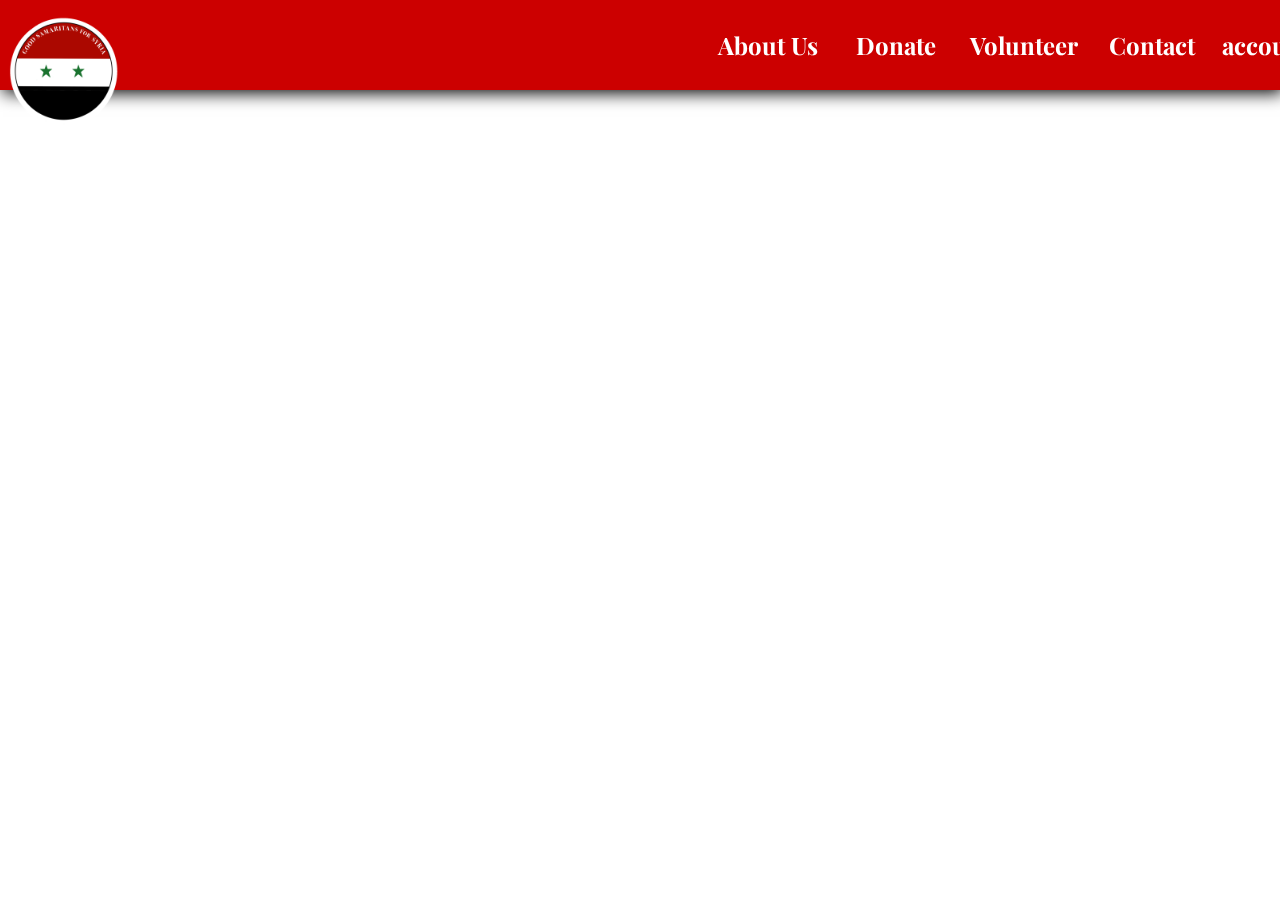
==== about_us.html @ 92abfdda "fixed toolbar" ====
<!DOCTYPE html>
<html>

<head>

  <link rel="stylesheet" href="style.css">

</head>

<body>
  <div class="toolbar">
    <a class="home" href="index.html"><img src="images/logo.png"></a>
    <button onclick="window.location.href='about_us.html';">About Us</button>
    <button onclick="window.location.href='donate.html';">Donate</button>
    <button onclick="window.location.href='volunteer.html';">Volunteer</button>
    <button onclick="window.location.href='index.html#contact_link';">Contact</button>
    <button id="account" ><span class="material-symbols-outlined">account_circle</span></button>
</div>


</body>

</html>
---- style.css ----
@import url('https://fonts.googleapis.com/css2?family=Courier+Prime&family=Playfair+Display&display=swap');

:root {
    --dark_red: #cc0000;
    --darker_red: #aa0000;
  }
  
body {
    margin: 0;
    padding: 0;
}

.toolbar {
    top: 0;
    display: flex;
    justify-content: right;
    align-items: center;

    background-color: var(--dark_red);
    position: fixed;
    height: 10vh;
    width: 100%;
    box-shadow: 3px 3px 16px black;
}

.toolbar > button {
    height: 100%;
    width: 10vw;
    margin: 1vw;
    margin-left: 0px;
    margin-right: 0px;

    font-family: "Playfair Display";
    font-weight: bold;
    font-size: 1.5em;
    color: white;
    background-color: transparent;
    border: none;
    cursor: pointer;

}

.toolbar > button:hover {
    background-color: var(--darker_red);
}

.toolbar > #account {
    width: 5vw;
}

.toolbar > #account > span {
    font-size: 1em;
    scale: 1.75 1.75;
}

.toolbar > .home {      
    margin-right: auto;
}

.toolbar > .home > img {
    height: 16vw;
    margin-left: -3vw;
    margin-top: 5vw;
}

p {
    color: gray;
}
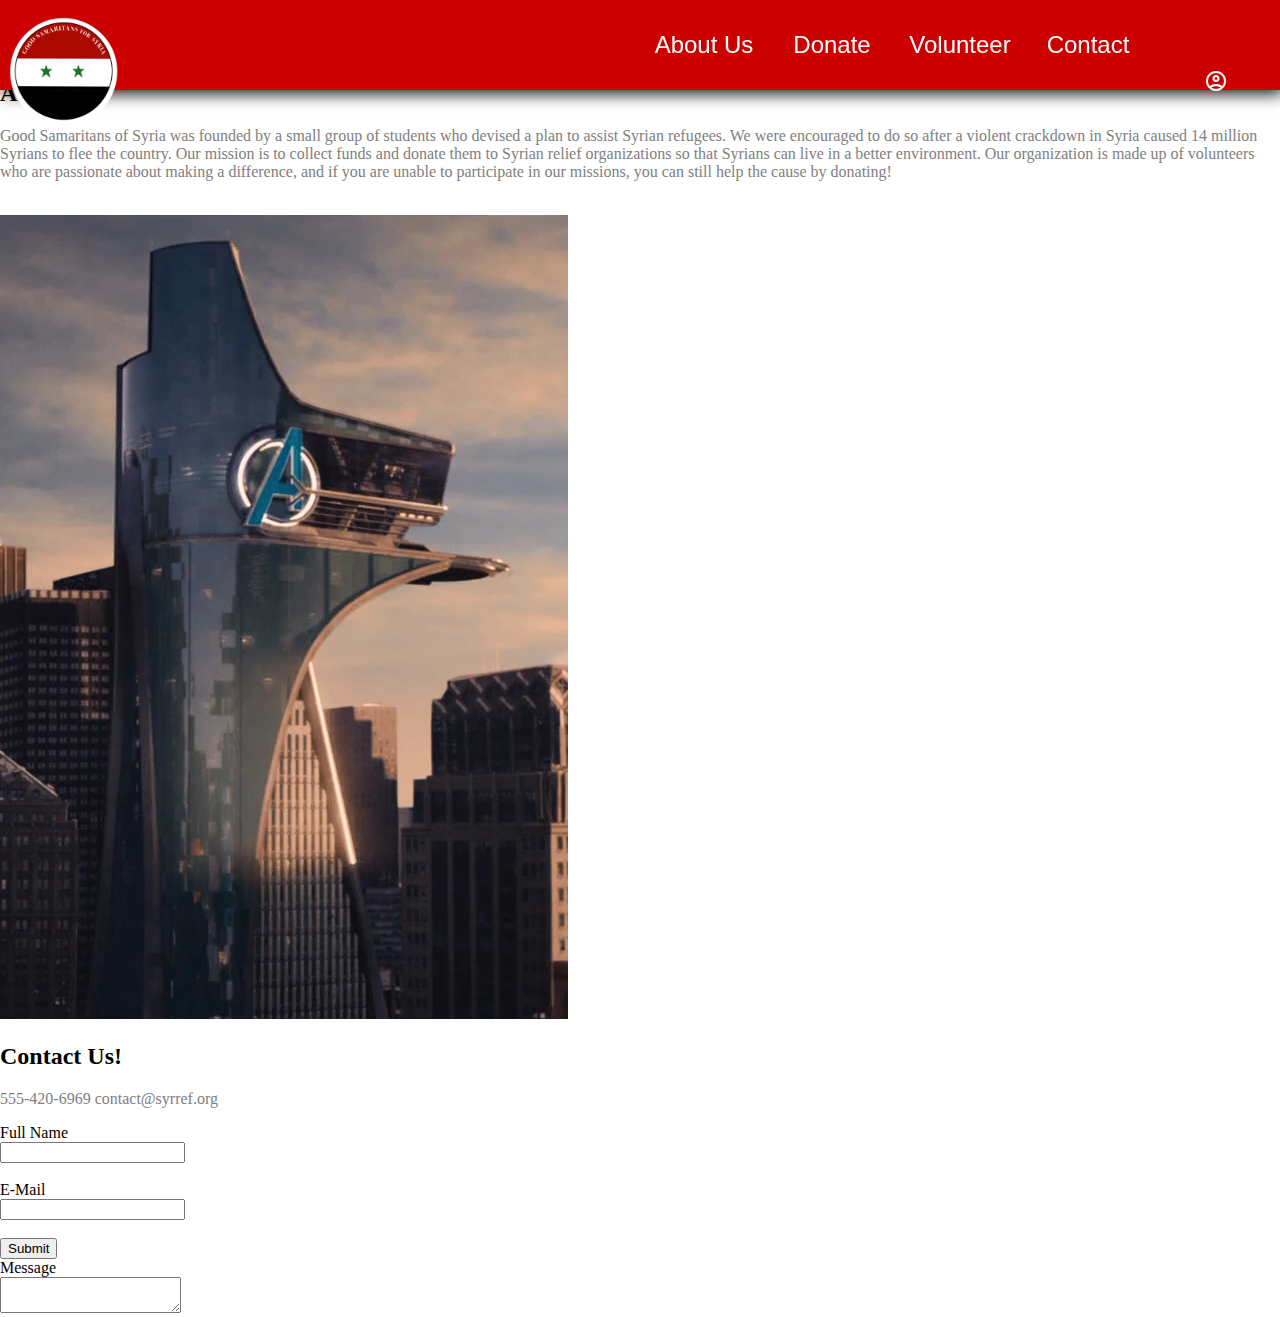
==== commit 3f0246e4: "fixed overhanging image i think maybe?" ====
--- a/about_us.html
+++ b/about_us.html
@@ -3,7 +3,10 @@
 
 <head>
 
-  <link rel="stylesheet" href="style.css">
+  <link rel="stylesheet" href="style/style.css">
+  <link rel="stylesheet" href="style/about_us.css">
+
+  <link rel="stylesheet" href="https://fonts.googleapis.com/css2?family=Material+Symbols+Outlined:opsz,wght,FILL,GRAD@24,400,0,0" />
 
 </head>
 
@@ -13,10 +16,48 @@
     <button onclick="window.location.href='about_us.html';">About Us</button>
     <button onclick="window.location.href='donate.html';">Donate</button>
     <button onclick="window.location.href='volunteer.html';">Volunteer</button>
-    <button onclick="window.location.href='index.html#contact_link';">Contact</button>
+    <button onclick="window.location.href='#contact_link';">Contact</button>
     <button id="account" ><span class="material-symbols-outlined">account_circle</span></button>
 </div>
 
+    <h1>Who We Are</h1>
+
+    <div id="content">
+      <h2>About Us</h2>
+      <p>Good Samaritans of Syria was founded by a small group of students who devised a plan to assist Syrian refugees. We were encouraged to do so after a violent crackdown in Syria caused 14 million Syrians to flee the country. Our mission is to collect funds and donate them to Syrian relief organizations so that Syrians can live in a better environment. Our organization is made up of volunteers who are passionate about making a difference, and if you are unable to participate in our missions, you can still help the cause by donating! 
+
+      </p>
+
+      <br>
+
+      <div id="contact">
+
+        <img src="images/avengers_tower.webp">
+        <div>
+          <h2><a id="contact_link">Contact Us!</a></h2>
+          <p>555-420-6969 <span></span> contact@syrref.org</p>
+          <form>
+            <div>
+              <label for="name">Full Name</label> <br>
+              <input id="name" type="text" size="20"> <br><br>
+              <label for="email">E-Mail</label> <br>
+              <input id="email" type="email" size="20"> <br> <br>
+  
+              <input id="submit" type="submit" value="Submit">
+            </div>
+            
+            <div>
+              <label for="message">Message</label> <br>
+              <textarea id="message"></textarea><br>
+            </div>
+  
+          </form>
+        </div>
+        
+        
+      </div>
+
+    </div>
 
 </body>
 
--- a/style/style.css
+++ b/style/style.css
@@ -0,0 +1,60 @@
+@import url('https://fonts.googleapis.com/css2?family=Courier+Prime&family=Playfair+Display&display=swap');
+
+:root {
+    --dark_red: #cc0000;
+    --darker_red: #aa0000;
+  }
+  
+body {
+    margin: 0;
+    padding: 0;
+}
+
+.toolbar {
+    top: 0;
+    display: flex;
+    justify-content: right;
+    align-items: center;
+
+    background-color: var(--dark_red);
+    position: fixed;
+    height: 10vh;
+    width: 100%;
+    box-shadow: 3px 3px 16px black;
+}
+
+.toolbar > button {
+    height: 100%;
+    width: 10vw;
+    margin: 1vw;
+    margin-left: 0px;
+    margin-right: 0px;
+
+    font-size: 1.5em;
+    color: white;
+    background-color: transparent;
+    border: none;
+    cursor: pointer;
+}
+
+.toolbar > button:hover {
+    background-color: var(--darker_red);
+}
+
+.toolbar > #account {
+    font-size: 100px;
+}
+
+.toolbar > .home {      
+    margin-right: auto;
+}
+
+.toolbar > .home > img {
+    height: 16vw;
+    margin-left: -3vw;
+    margin-top: 5vw;
+}
+
+p {
+    color: gray;
+}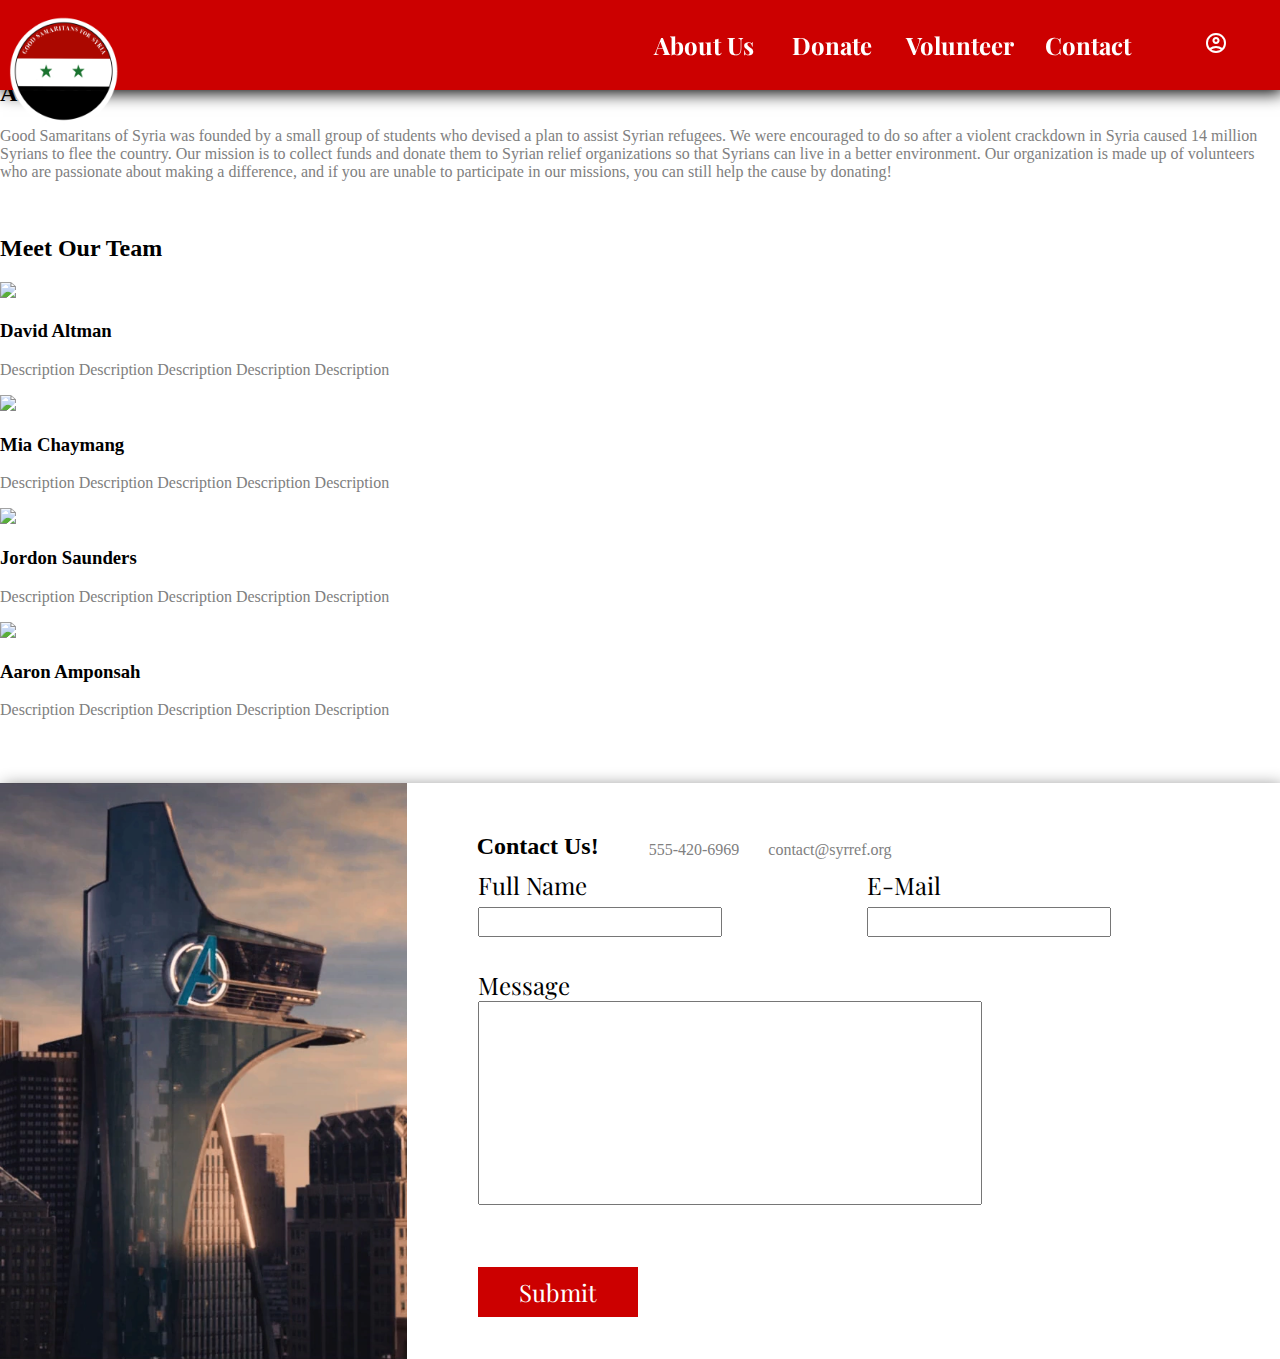
==== commit 6d66d9eb: "account page start" ====
--- a/about_us.html
+++ b/about_us.html
@@ -30,34 +30,58 @@
 
       <br>
 
+      <h2> Meet Our Team </h2>
+      <div id="team">
+        <div>
+          <img src="images/david_portrait.png">
+          <h3>David Altman</h3>
+          <p>Description Description Description Description Description </p>
+        </div>
+        <div>
+          <img src="images/mia_portrait.png">
+          <h3>Mia Chaymang</h3>
+          <p>Description Description Description Description Description </p>
+        </div>
+        <div>
+          <img src="images/jordon_portrait.png">
+          <h3>Jordon Saunders</h3>
+          <p>Description Description Description Description Description </p>
+        </div>
+        <div>
+          <img src="images/aaron_portrait.png">
+          <h3>Aaron Amponsah</h3>
+          <p>Description Description Description Description Description </p>
+        </div>
+      </div>
+
+      <a id="contact_link"></a>
+
       <div id="contact">
 
         <img src="images/avengers_tower.webp">
         <div>
-          <h2><a id="contact_link">Contact Us!</a></h2>
+          <h2>Contact Us!</h2>
           <p>555-420-6969 <span></span> contact@syrref.org</p>
           <form>
             <div>
               <label for="name">Full Name</label> <br>
-              <input id="name" type="text" size="20"> <br><br>
+              <input id="name" type="text" size="20" required> <br><br>
+            </div>
+            <div>
               <label for="email">E-Mail</label> <br>
-              <input id="email" type="email" size="20"> <br> <br>
-  
-              <input id="submit" type="submit" value="Submit">
+              <input id="email" type="email" size="20" required> <br> <br>
             </div>
             
-            <div>
+            <div id="textarea">
               <label for="message">Message</label> <br>
-              <textarea id="message"></textarea><br>
+              <textarea id="message" required></textarea><br>
             </div>
+
+            <input id="submit" type="submit" value="Submit">
   
           </form>
         </div>
-        
-        
       </div>
-
-    </div>
 
 </body>
 
--- a/style/style.css
+++ b/style/style.css
@@ -30,19 +30,18 @@
     margin-left: 0px;
     margin-right: 0px;
 
+    font-family: "Playfair Display";
+    font-weight: bold;
     font-size: 1.5em;
     color: white;
     background-color: transparent;
     border: none;
     cursor: pointer;
+
 }
 
 .toolbar > button:hover {
     background-color: var(--darker_red);
-}
-
-.toolbar > #account {
-    font-size: 100px;
 }
 
 .toolbar > .home {      
@@ -57,4 +56,92 @@
 
 p {
     color: gray;
-}+}
+
+#contact {
+    box-shadow: 3px 3px 16px gray;
+    margin-top: 5vw;
+    height: 45vw;
+    display: grid;
+    grid-template-columns: 1fr 2fr;
+}
+
+#contact > img {
+    height: 45vw;
+    float: left;
+}
+
+#contact > div > * {
+    margin: 50px;
+    margin-bottom: 0px;
+}
+
+#contact > div > p {
+    padding-top: 0.5em;
+}
+
+#contact > div > p > span {
+    margin-right: 25px;
+}
+
+#contact > div > h2 {
+    float: left;
+}
+
+#contact > div > form {
+    font-family: "Playfair Display";
+    font-size: 1.5em;
+    margin-right: 25px;
+    margin-top: 10px;
+
+    display: grid;
+    grid-template-columns: 1fr 1fr;
+    grid-template-rows: 1fr 3fr;
+}
+
+#contact > div > form > * {
+    margin-left: 1px;
+}
+
+#contact > div > form > #textarea {
+    grid-column: 1 / span 2;
+    grid-row: 2 / span 1;
+    height: 20vw;
+    max-height: 20vw;
+}
+
+#contact > div > form > div > input, textarea {
+    font-family: 'Times New Roman', Times, serif;
+}
+
+#contact > div > form > div > textarea {
+    width: calc(38vw + 6px);
+    height: 15vw;
+    font-size: 0.75em;
+    padding: 5px;
+    resize: none;
+}
+
+#contact > div > form > div > input {
+    padding: 5px;
+    width: 20vw;
+    max-width: 18vw;
+    height: 1.25vw;
+    font-size: 0.75em;
+}
+
+form > #submit {
+    height: 50px;    
+    border: none;
+    border-radius: none;
+    background-color: var(--dark_red);
+    color: white;
+    font-family: "Playfair Display";
+    font-size: 1em;
+    cursor: pointer;
+    width: 12.5vw;
+}
+
+form > #submit:hover {
+    background-color: var(--darker_red)
+}
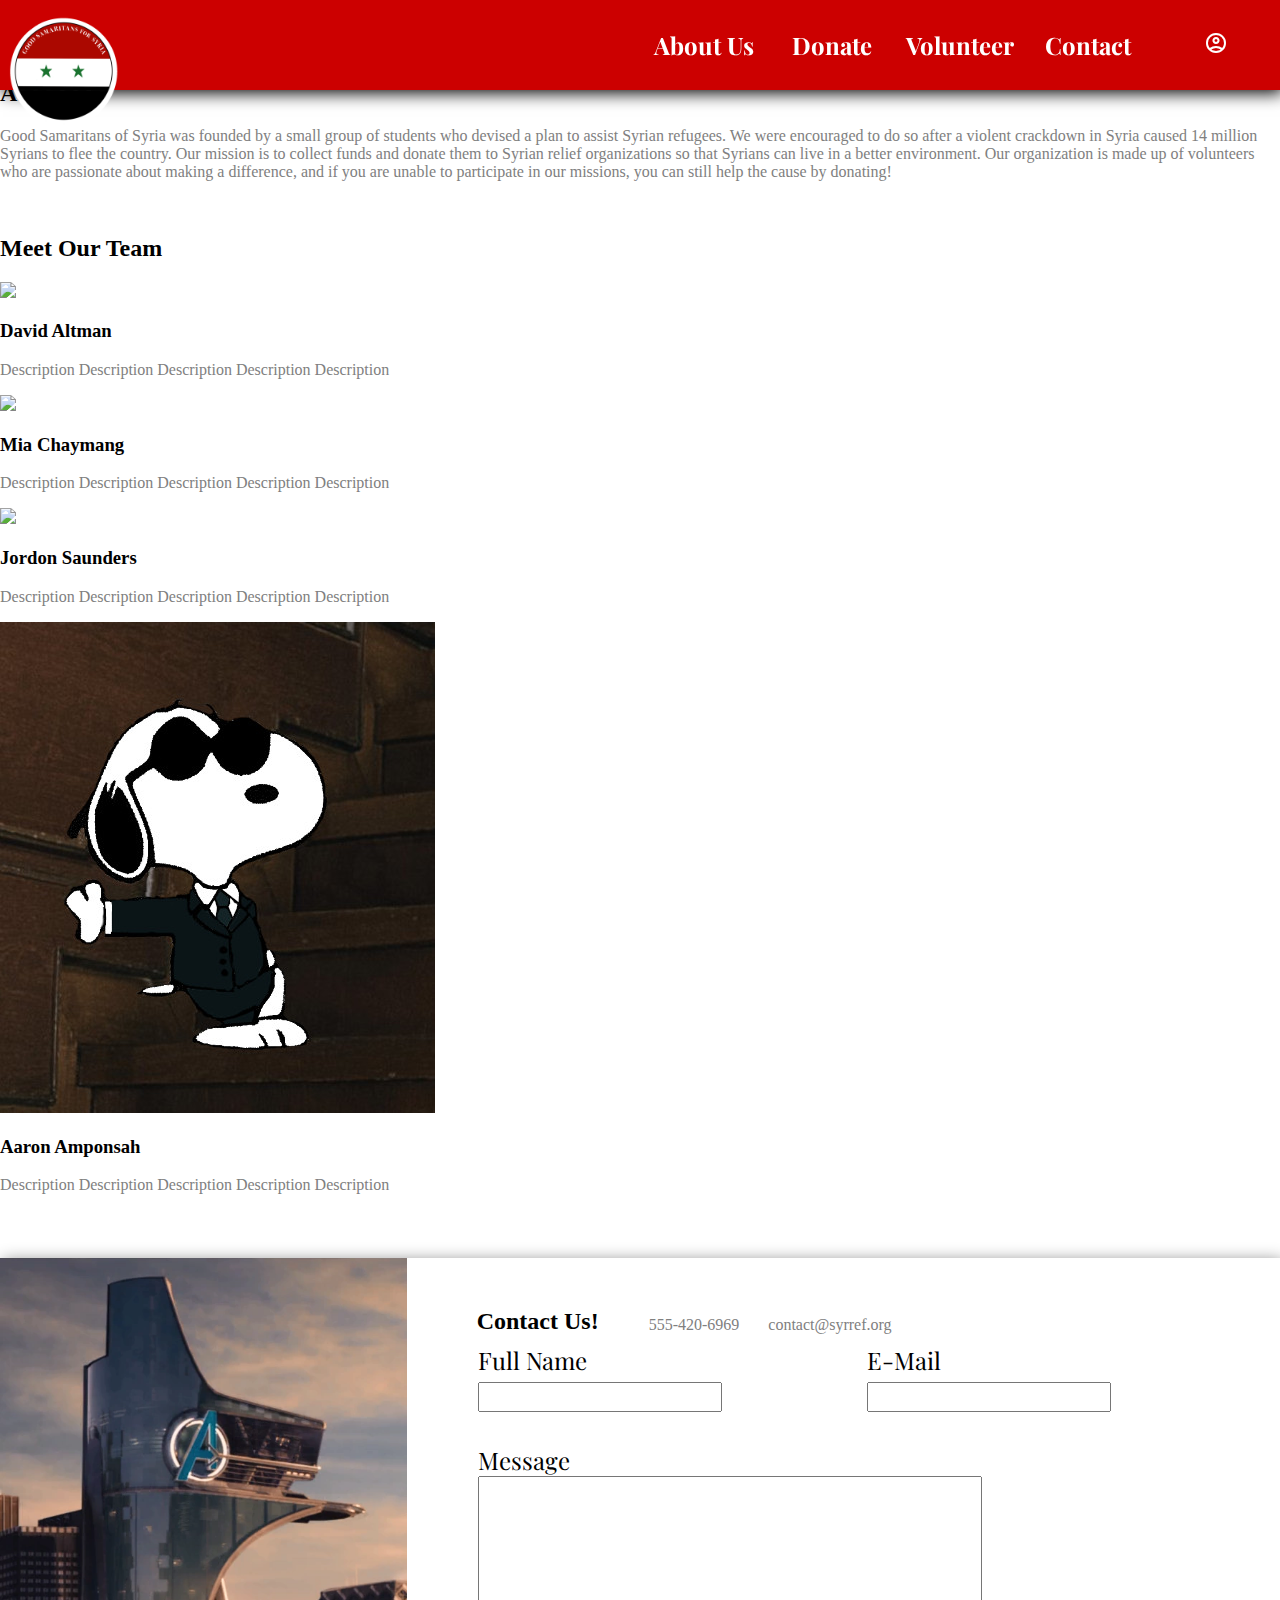
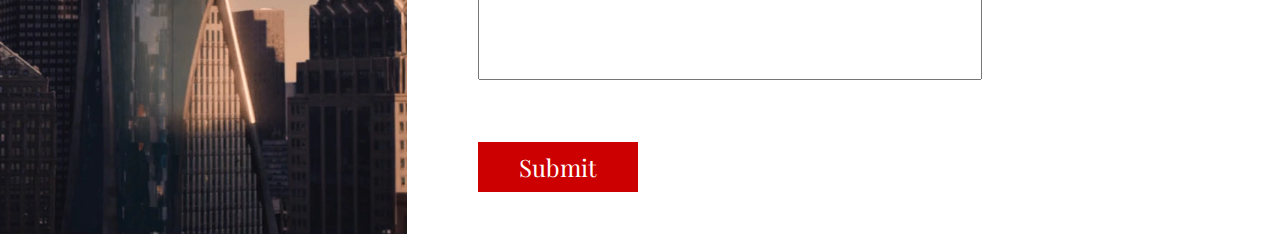
==== commit f8c1918a: "New pfp - Aaron" ====
--- a/about_us.html
+++ b/about_us.html
@@ -48,7 +48,7 @@
           <p>Description Description Description Description Description </p>
         </div>
         <div>
-          <img src="images/aaron_portrait.png">
+          <img src="images/aaron_portrait_2.png">
           <h3>Aaron Amponsah</h3>
           <p>Description Description Description Description Description </p>
         </div>
@@ -65,22 +65,24 @@
           <form>
             <div>
               <label for="name">Full Name</label> <br>
-              <input id="name" type="text" size="20" required> <br><br>
+              <input id="name" type="text" size="20"> <br><br>
             </div>
             <div>
               <label for="email">E-Mail</label> <br>
-              <input id="email" type="email" size="20" required> <br> <br>
+              <input id="email" type="email" size="20"> <br> <br>
             </div>
             
             <div id="textarea">
               <label for="message">Message</label> <br>
-              <textarea id="message" required></textarea><br>
+              <textarea id="message"></textarea><br>
             </div>
 
             <input id="submit" type="submit" value="Submit">
   
           </form>
         </div>
+        
+        
       </div>
 
 </body>
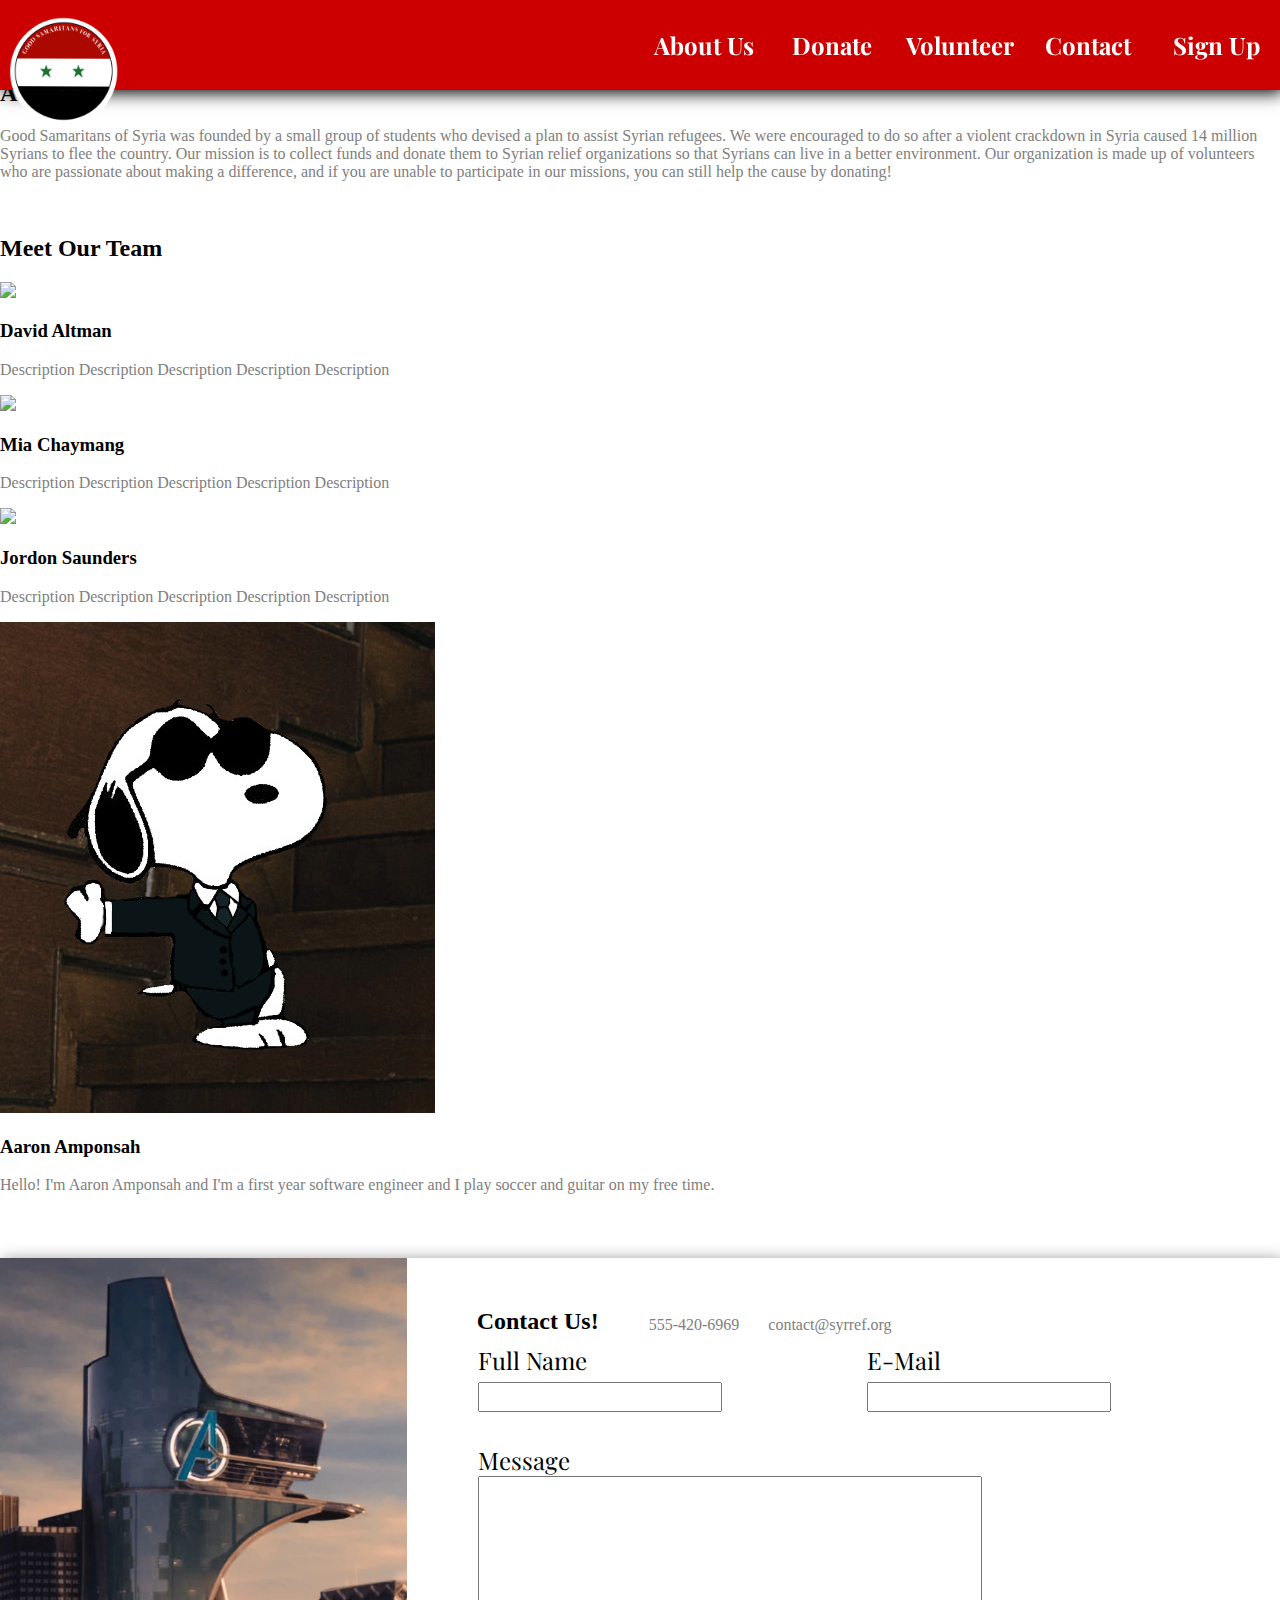
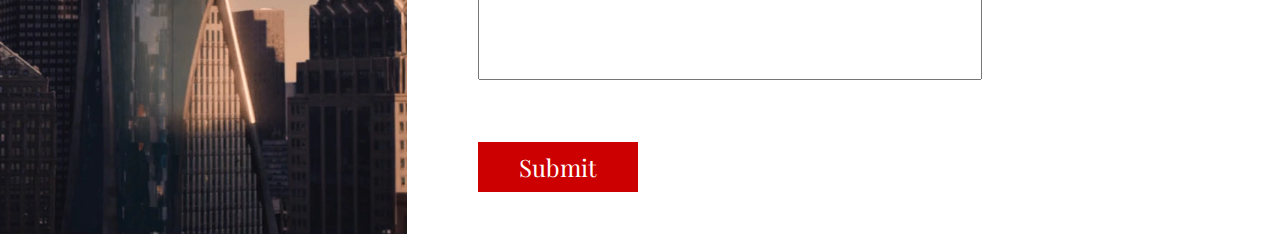
==== commit 42053c80: "Added info to my about us - Aaron" ====
--- a/about_us.html
+++ b/about_us.html
@@ -16,8 +16,8 @@
     <button onclick="window.location.href='about_us.html';">About Us</button>
     <button onclick="window.location.href='donate.html';">Donate</button>
     <button onclick="window.location.href='volunteer.html';">Volunteer</button>
-    <button onclick="window.location.href='#contact_link';">Contact</button>
-    <button id="account" ><span class="material-symbols-outlined">account_circle</span></button>
+    <button onclick="window.location.href='index.html#contact_link';">Contact</button>
+    <button onclick="window.location.href='account.html';">Sign Up</button>
 </div>
 
     <h1>Who We Are</h1>
@@ -50,7 +50,7 @@
         <div>
           <img src="images/aaron_portrait_2.png">
           <h3>Aaron Amponsah</h3>
-          <p>Description Description Description Description Description </p>
+          <p>Hello! I'm Aaron Amponsah and I'm a first year software engineer and I play soccer and guitar on my free time. </p>
         </div>
       </div>
 
@@ -65,24 +65,22 @@
           <form>
             <div>
               <label for="name">Full Name</label> <br>
-              <input id="name" type="text" size="20"> <br><br>
+              <input id="name" type="text" size="20" required> <br><br>
             </div>
             <div>
               <label for="email">E-Mail</label> <br>
-              <input id="email" type="email" size="20"> <br> <br>
+              <input id="email" type="email" size="20" required> <br> <br>
             </div>
             
             <div id="textarea">
               <label for="message">Message</label> <br>
-              <textarea id="message"></textarea><br>
+              <textarea id="message" required></textarea><br>
             </div>
 
             <input id="submit" type="submit" value="Submit">
   
           </form>
         </div>
-        
-        
       </div>
 
 </body>
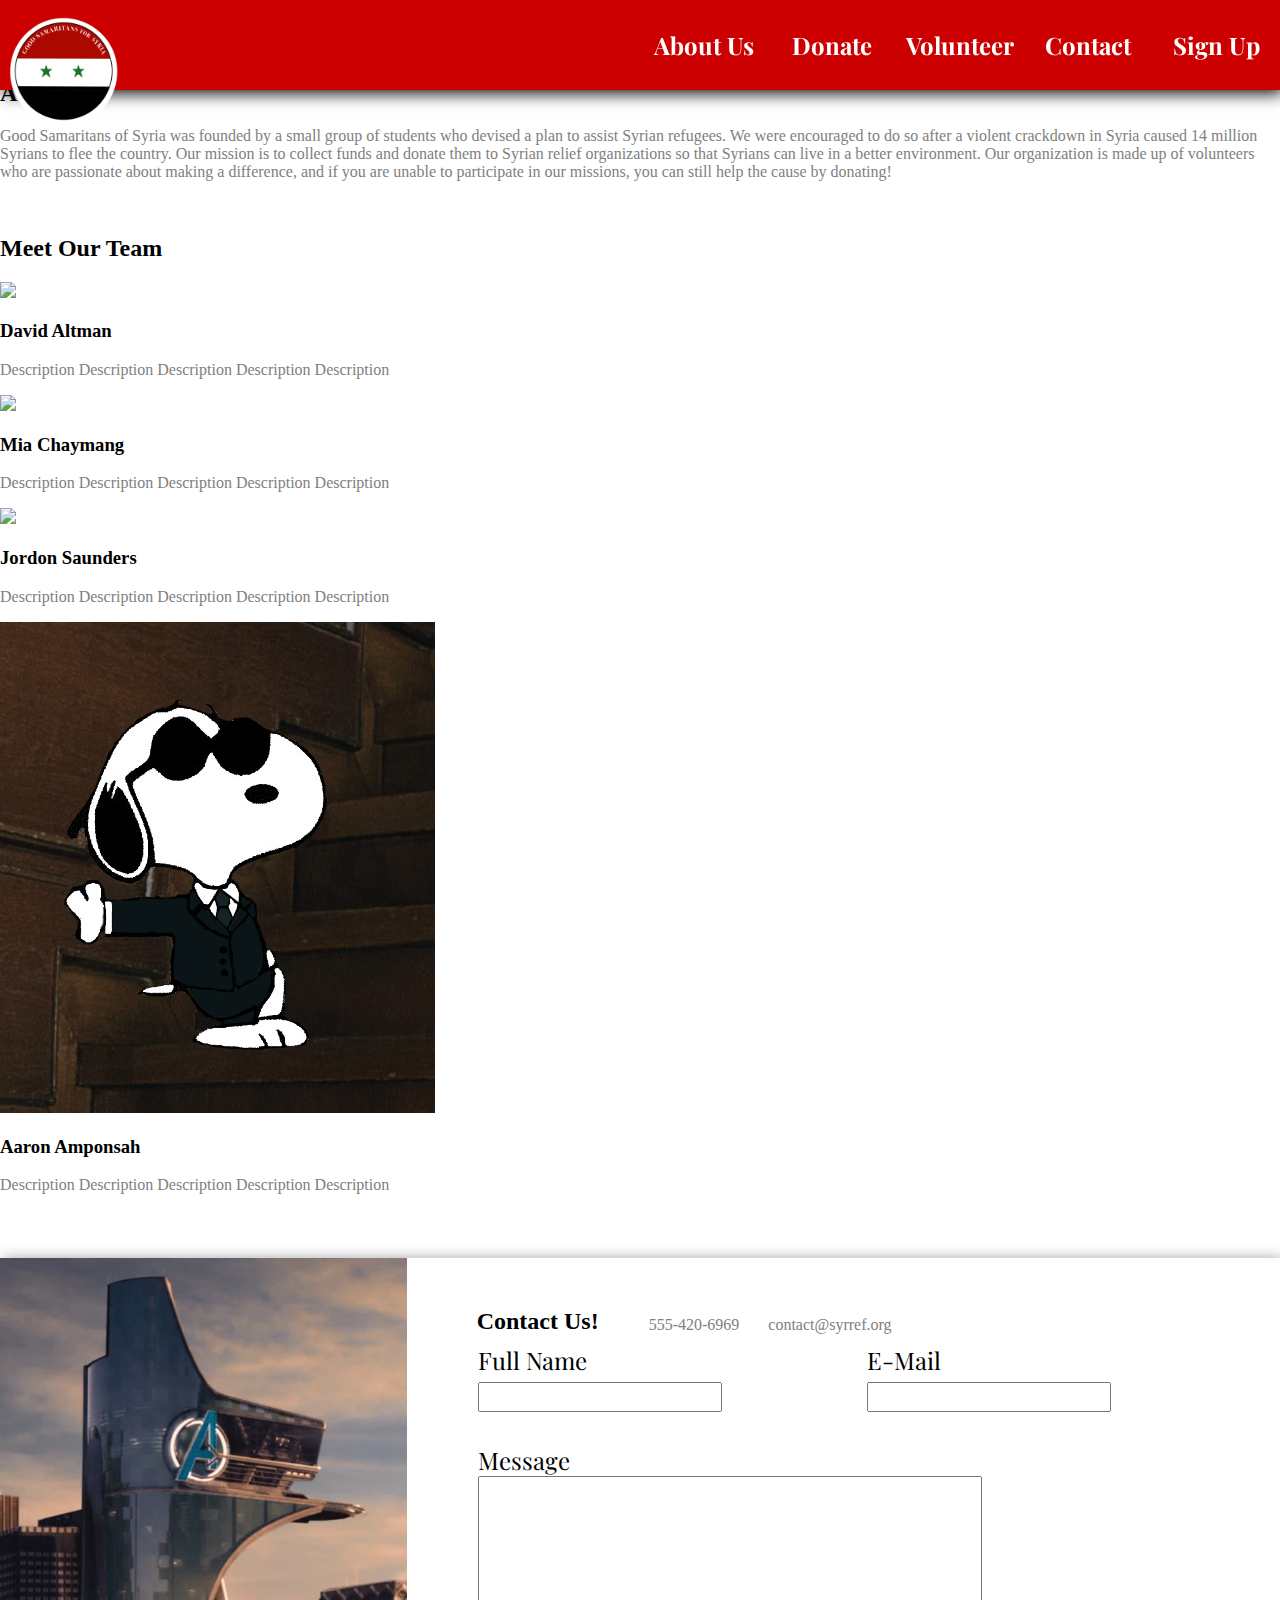
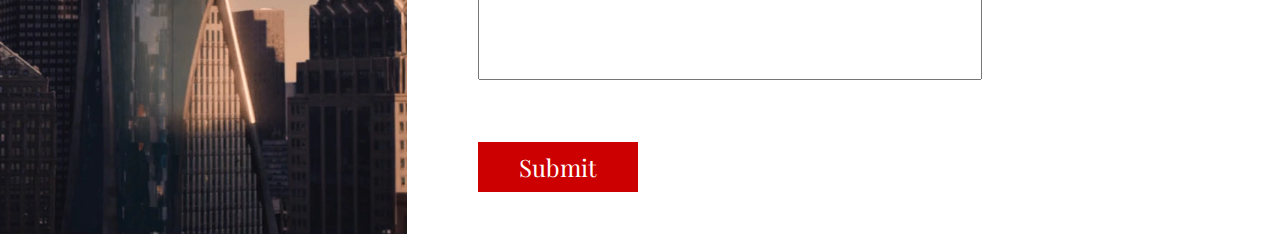
==== commit f17b931c: "linked donate buttons to account page" ====
--- a/about_us.html
+++ b/about_us.html
@@ -2,7 +2,7 @@
 <html>
 
 <head>
-
+  <title>About Us</title>
   <link rel="stylesheet" href="style/style.css">
   <link rel="stylesheet" href="style/about_us.css">
 
@@ -50,7 +50,7 @@
         <div>
           <img src="images/aaron_portrait_2.png">
           <h3>Aaron Amponsah</h3>
-          <p>Hello! I'm Aaron Amponsah and I'm a first year software engineer and I play soccer and guitar on my free time. </p>
+          <p>Description Description Description Description Description </p>
         </div>
       </div>
 
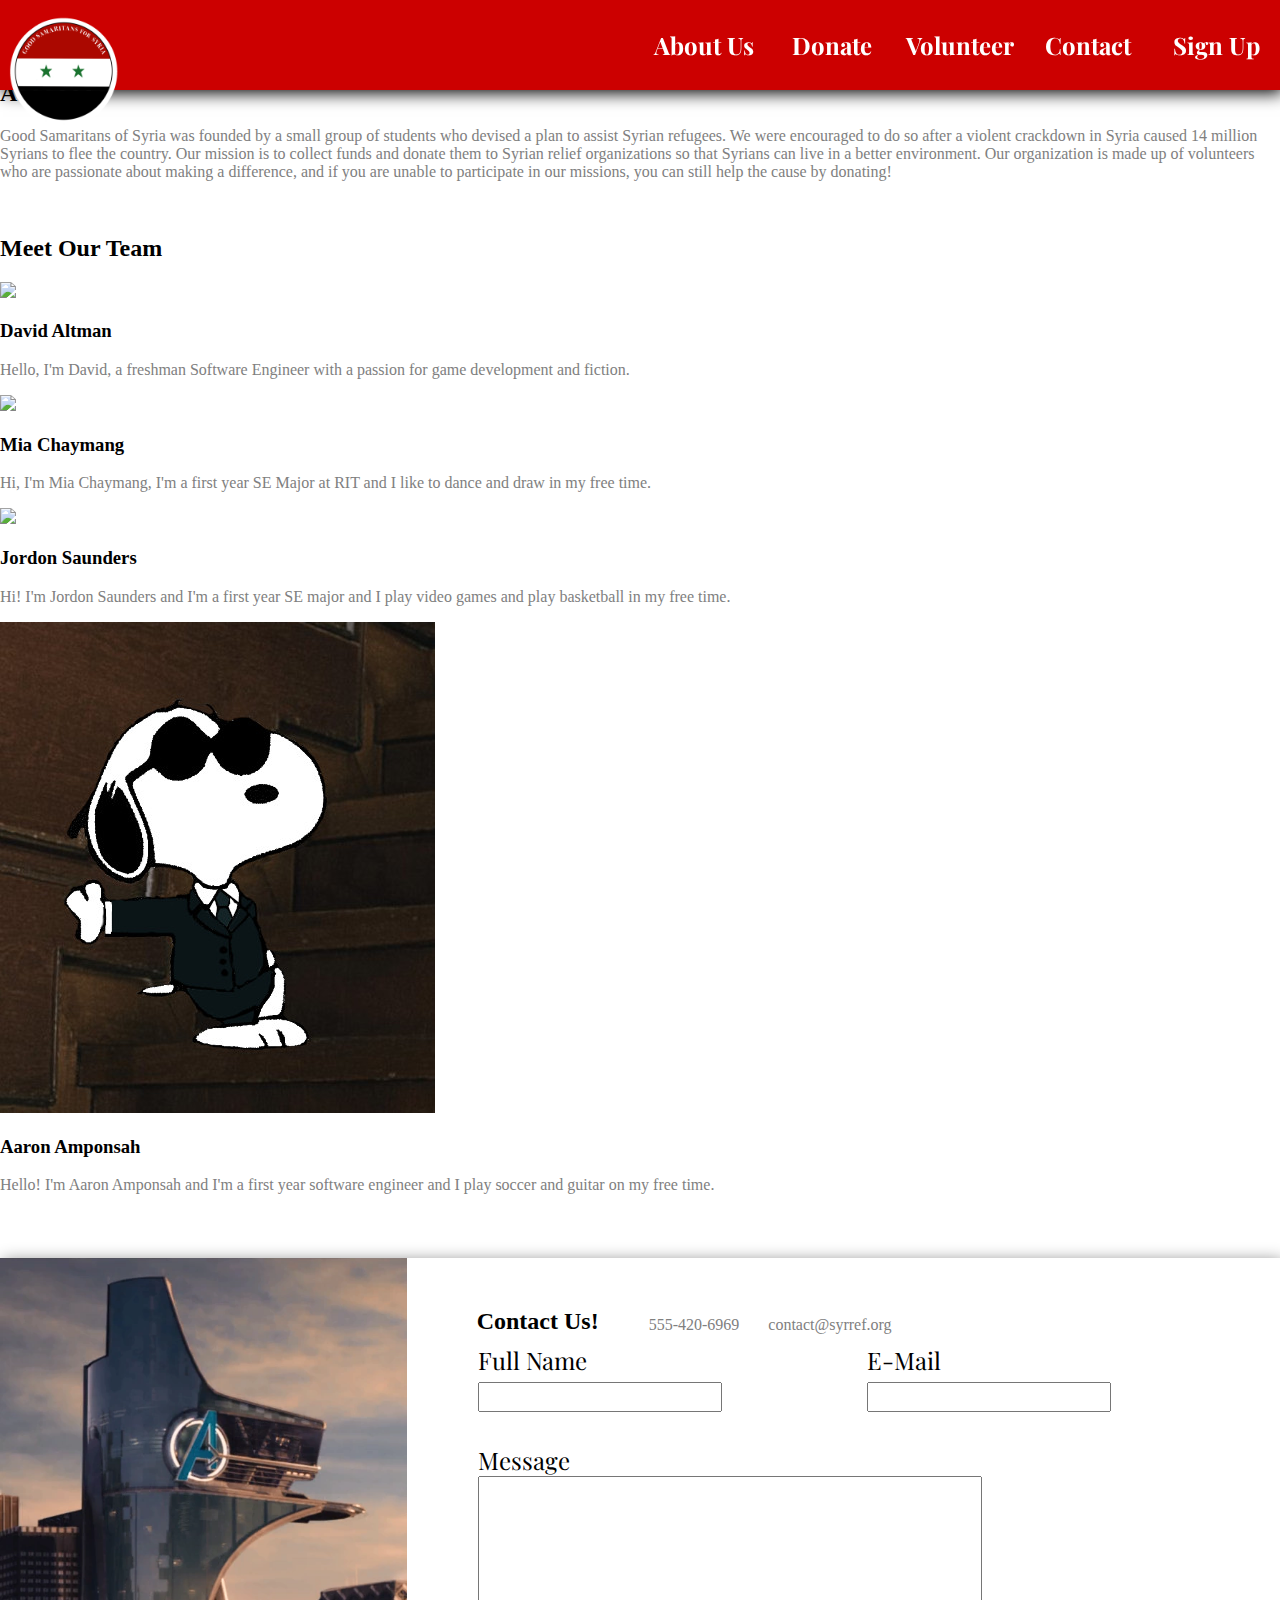
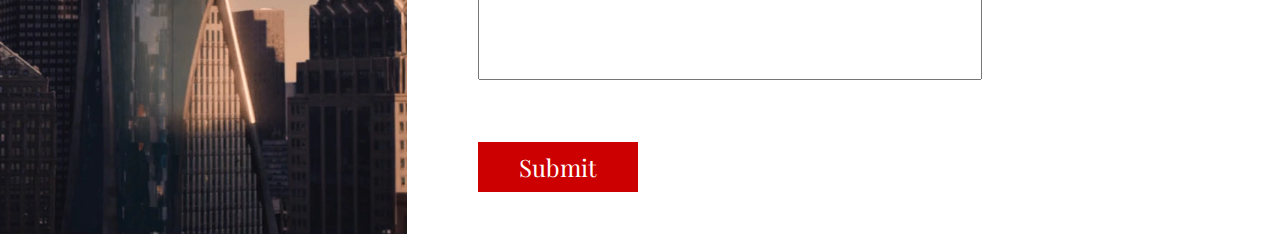
==== commit 2b735f61: "remaing about us descriptions and news articles" ====
--- a/about_us.html
+++ b/about_us.html
@@ -35,22 +35,22 @@
         <div>
           <img src="images/david_portrait.png">
           <h3>David Altman</h3>
-          <p>Description Description Description Description Description </p>
+          <p>Hello, I'm David, a freshman Software Engineer with a passion for game development and fiction.</p>
         </div>
         <div>
           <img src="images/mia_portrait.png">
           <h3>Mia Chaymang</h3>
-          <p>Description Description Description Description Description </p>
+          <p>Hi, I'm Mia Chaymang, I'm a first year SE Major at RIT and I like to dance and draw in my free time.</p>
         </div>
         <div>
           <img src="images/jordon_portrait.png">
           <h3>Jordon Saunders</h3>
-          <p>Description Description Description Description Description </p>
+          <p>Hi! I'm Jordon Saunders and I'm a first year SE major and I play video games and play basketball in my free time.</p>
         </div>
         <div>
           <img src="images/aaron_portrait_2.png">
           <h3>Aaron Amponsah</h3>
-          <p>Description Description Description Description Description </p>
+          <p>Hello! I'm Aaron Amponsah and I'm a first year software engineer and I play soccer and guitar on my free time. </p>
         </div>
       </div>
 
